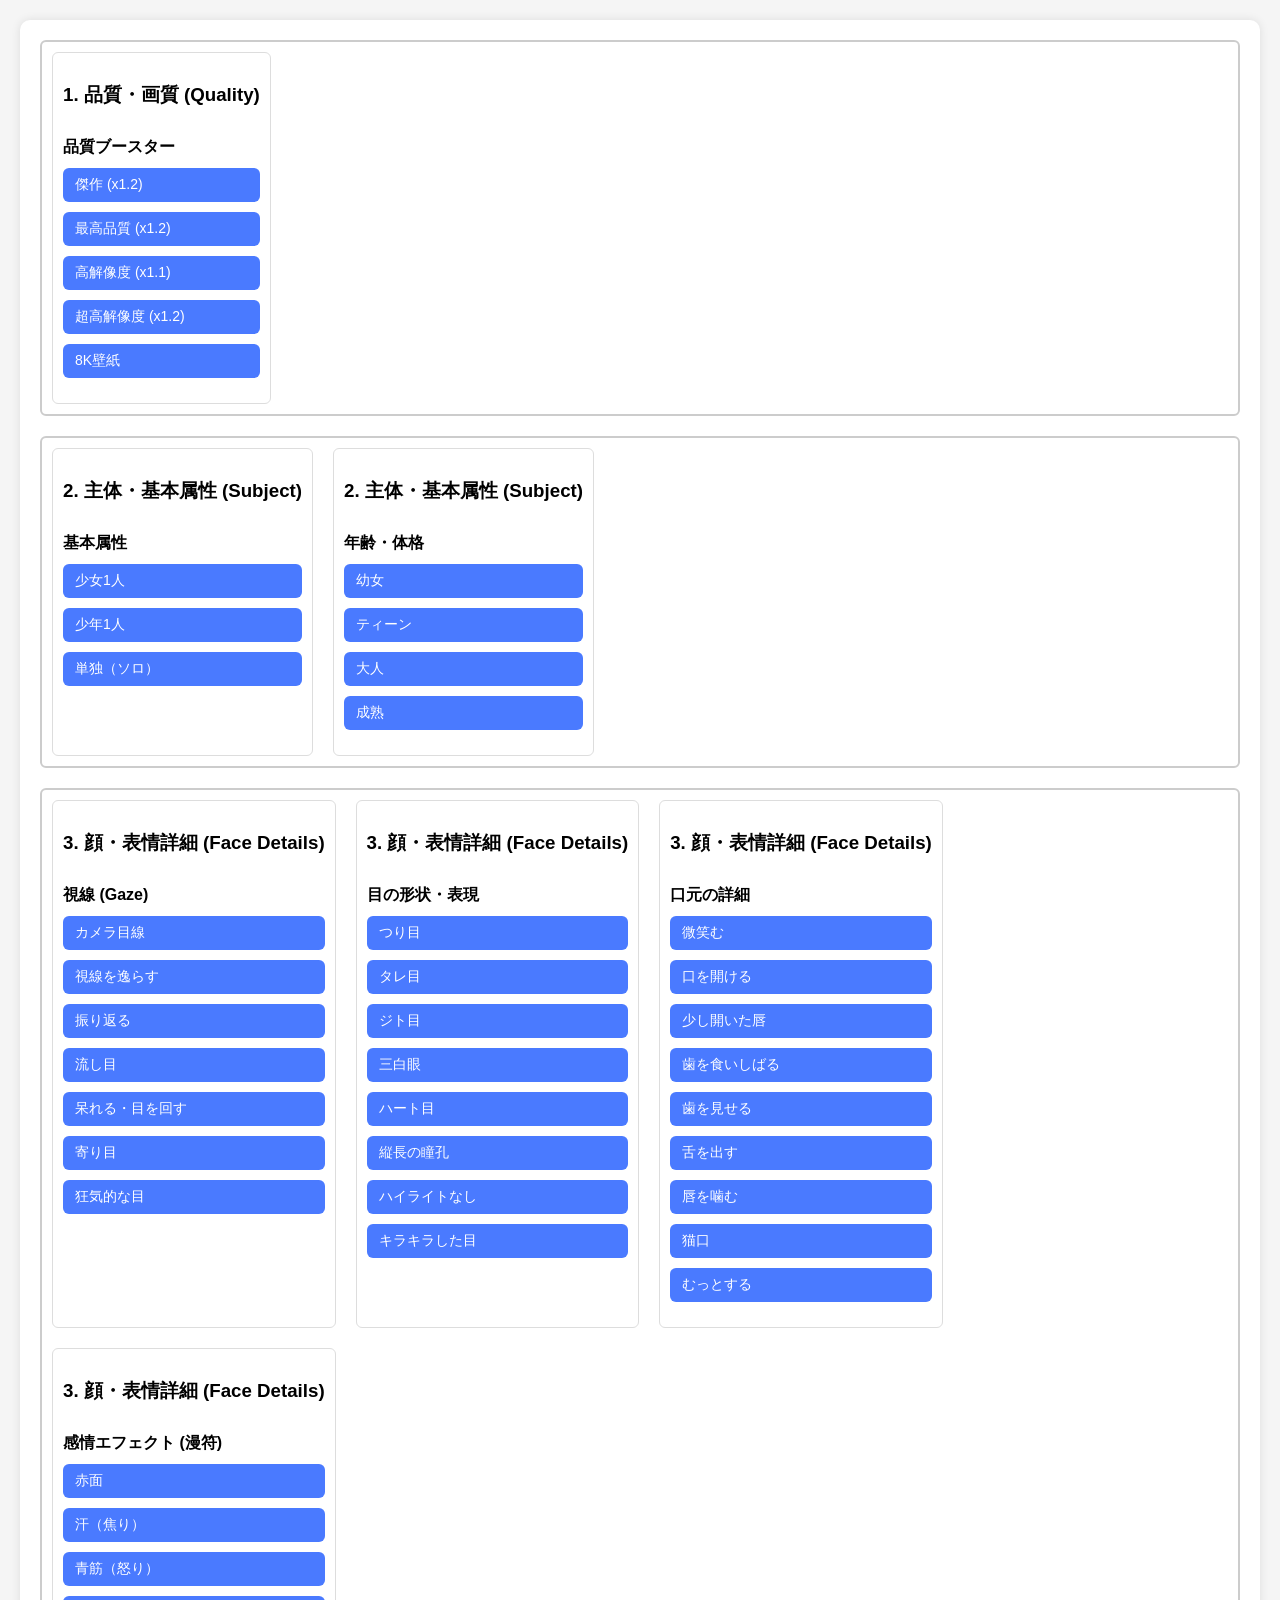
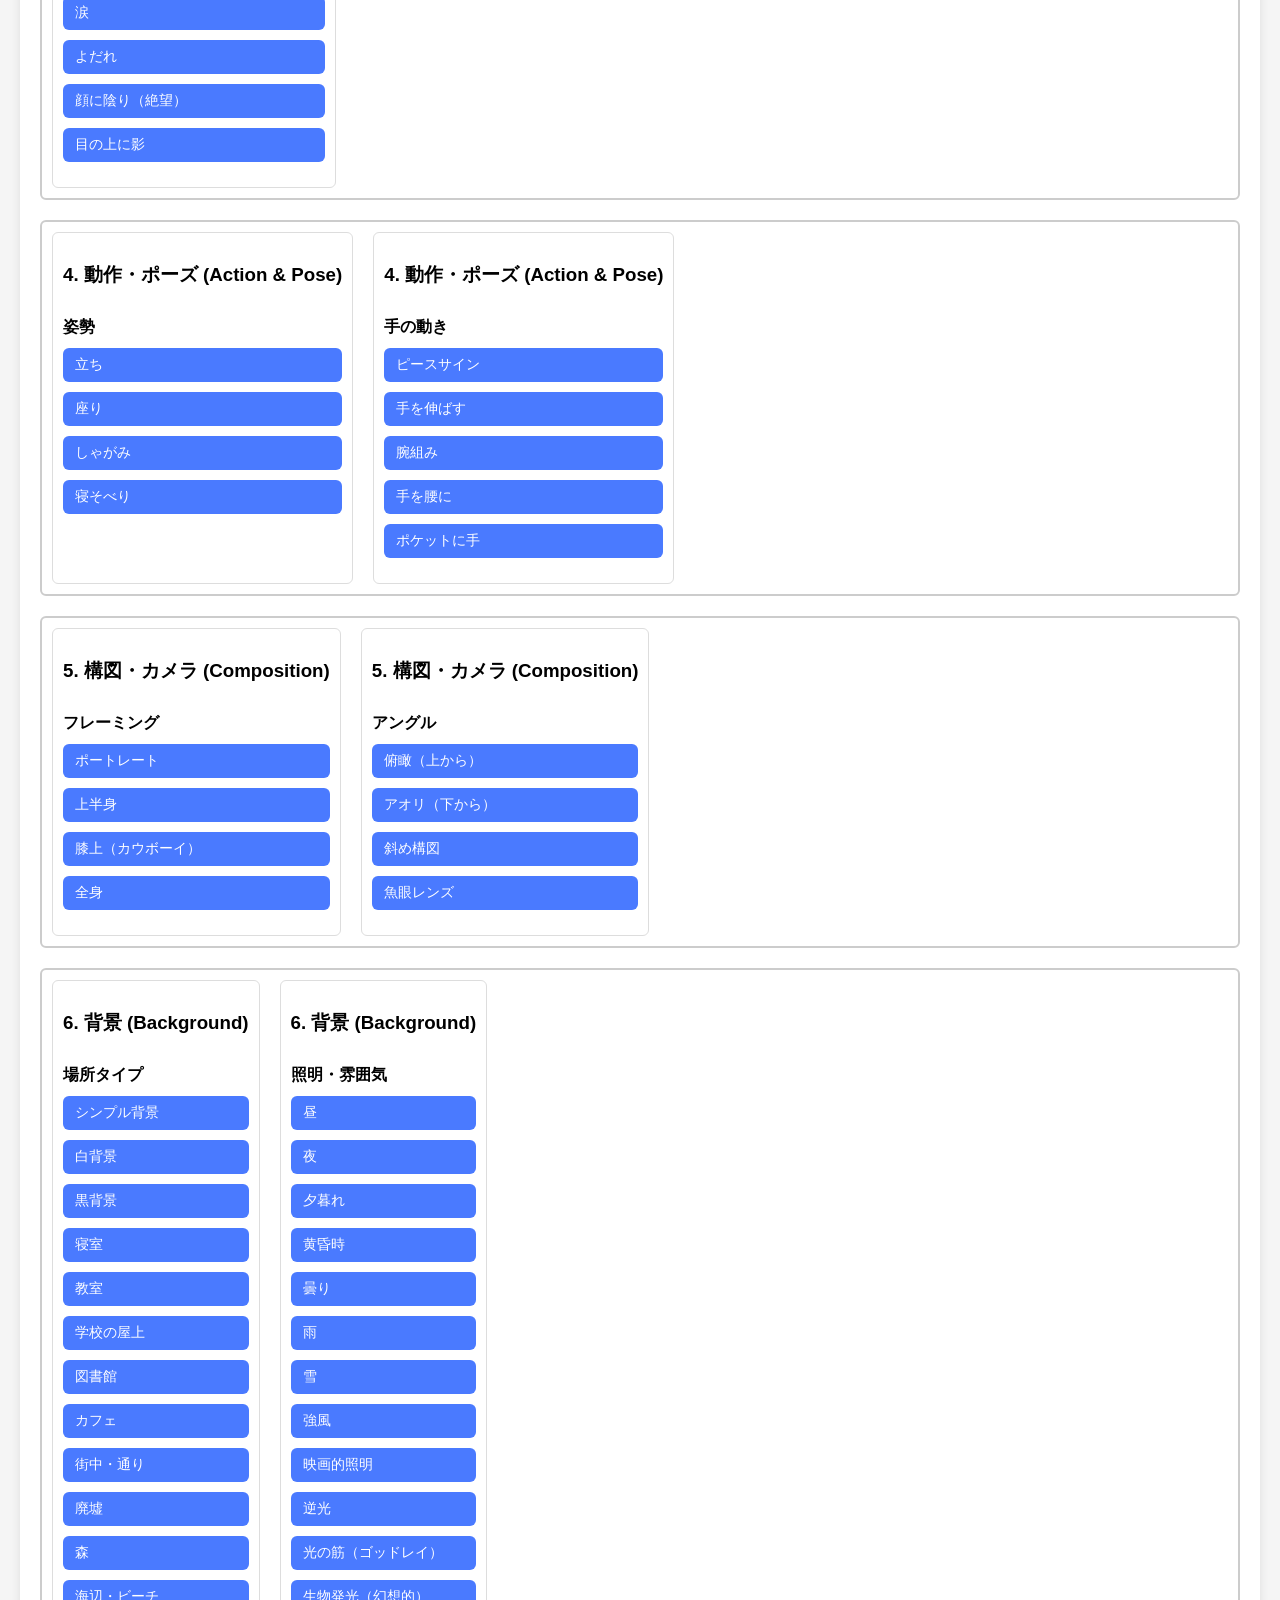
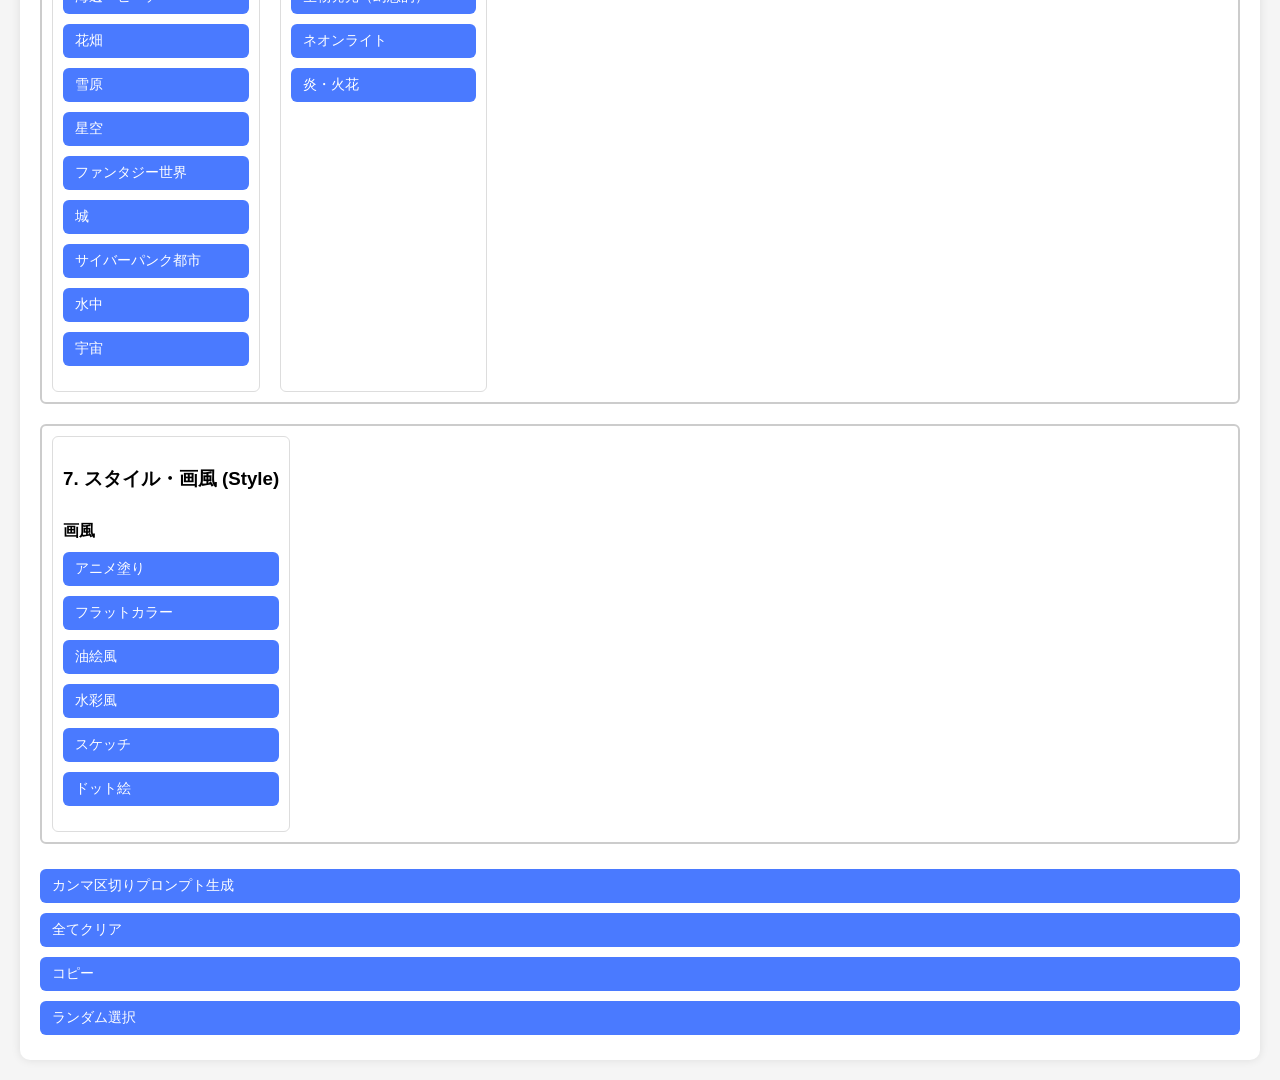
==== gemini.html @ d16112df "geminiに相談版を追加。ポートレート向け" ====
<!DOCTYPE html>
<html lang="ja">
  <head>
    <meta charset="UTF-8" />
    <meta name="viewport" content="width=device-width, initial-scale=1.0" />
    <title>PixAI Prompt Generator</title>
    <link rel="stylesheet" href="css/style.css" />
  </head>
  <body>
    <div class="container">
      <!-- JSONから自動生成されるサブグループ -->
      <div id="ui-root"></div>

      <!-- 操作ボタン -->
      <!-- プリセット保存・読み込み -->

      <div class="preset-output" id="presetOutput"></div>
      <button id="generate">カンマ区切りプロンプト生成</button>
      <button id="generateLabel">Generate with Labels</button>
      <button id="generateEnglish">英文プロンプト生成</button>
      <button id="clearAll">全てクリア</button>
      <button id="copy">コピー</button>
      <div class="output" id="output"></div>
      <!-- プリセット読み込み結果表示用 -->
      <button id="savePreset">プリセット保存</button>
      <button id="loadPreset">プリセット読み込み</button>
    </div>

    <script type="module" src="js/script_gemini.js"></script>
  </body>
</html>
---- css/style.css ----
/** style.css 修正版（孫階層対応・トグル表示追加・孫階層横並び・孫階層同士横並び） **/

body {
  font-family: sans-serif;
  margin: 20px;
  background: #f5f5f5;
}

.container {
  max-width: 1400px;
  margin: auto;
  background: #fff;
  padding: 20px;
  border-radius: 10px;
  box-shadow: 0 0 10px rgba(0, 0, 0, 0.1);
}

.group-row {
  display: flex;
  gap: 20px;
  margin-bottom: 20px;
  border: 2px solid #ccc;
  padding: 10px;
  border-radius: 6px;
}

.left-column {
  display: flex;
  flex-wrap: wrap;
  gap: 20px;
}

.keyword-list {
  display: flex;
  flex-direction: column;
  border: 1px solid #ddd;
  padding: 10px;
  border-radius: 6px;
}

.keyword-list h3 {
  margin-bottom: 8px;
}

.sub-group {
  display: flex;
  flex-direction: column;
  margin-bottom: 10px;
}

.sub-group h4 {
  margin-bottom: 5px;
  display: flex;
  justify-content: space-between;
  align-items: center;
  cursor: pointer;
}

button {
  margin: 5px 0;
  padding: 8px 12px;
  border: none;
  background: #4a7aff;
  color: #fff;
  font-size: 14px;
  border-radius: 6px;
  cursor: pointer;
  width: 100%;
  text-align: left;
}

button.active {
  background: #cab904;
}

button:hover {
  background: #cab904;
}

/* --- 孫階層用 --- */
.sub-subgroups {
  display: flex;
  flex-wrap: wrap;
  gap: 8px;
  margin-left: 15px;
  border-left: 2px dashed #ccc;
  padding-left: 10px;
  flex-direction: row; /* 孫階層同士も横並び */
}

.sub-subgroups.collapsed {
  display: none;
}

.sub-subgroup {
  display: flex;
  flex-wrap: wrap;
  gap: 8px;
  flex-direction: column;
}

.sub-subgroup button {
  width: auto;
  flex: 0 0 auto;
}

/* トグルボタン用 */
.sub-group h4 span.toggle {
  margin-left: 5px;
  font-weight: bold;
  user-select: none;
}

.hidden {
  display: none;
}

#generateLabel,
#generateEnglish,
#savePreset,
#loadPreset {
  display: none;
}
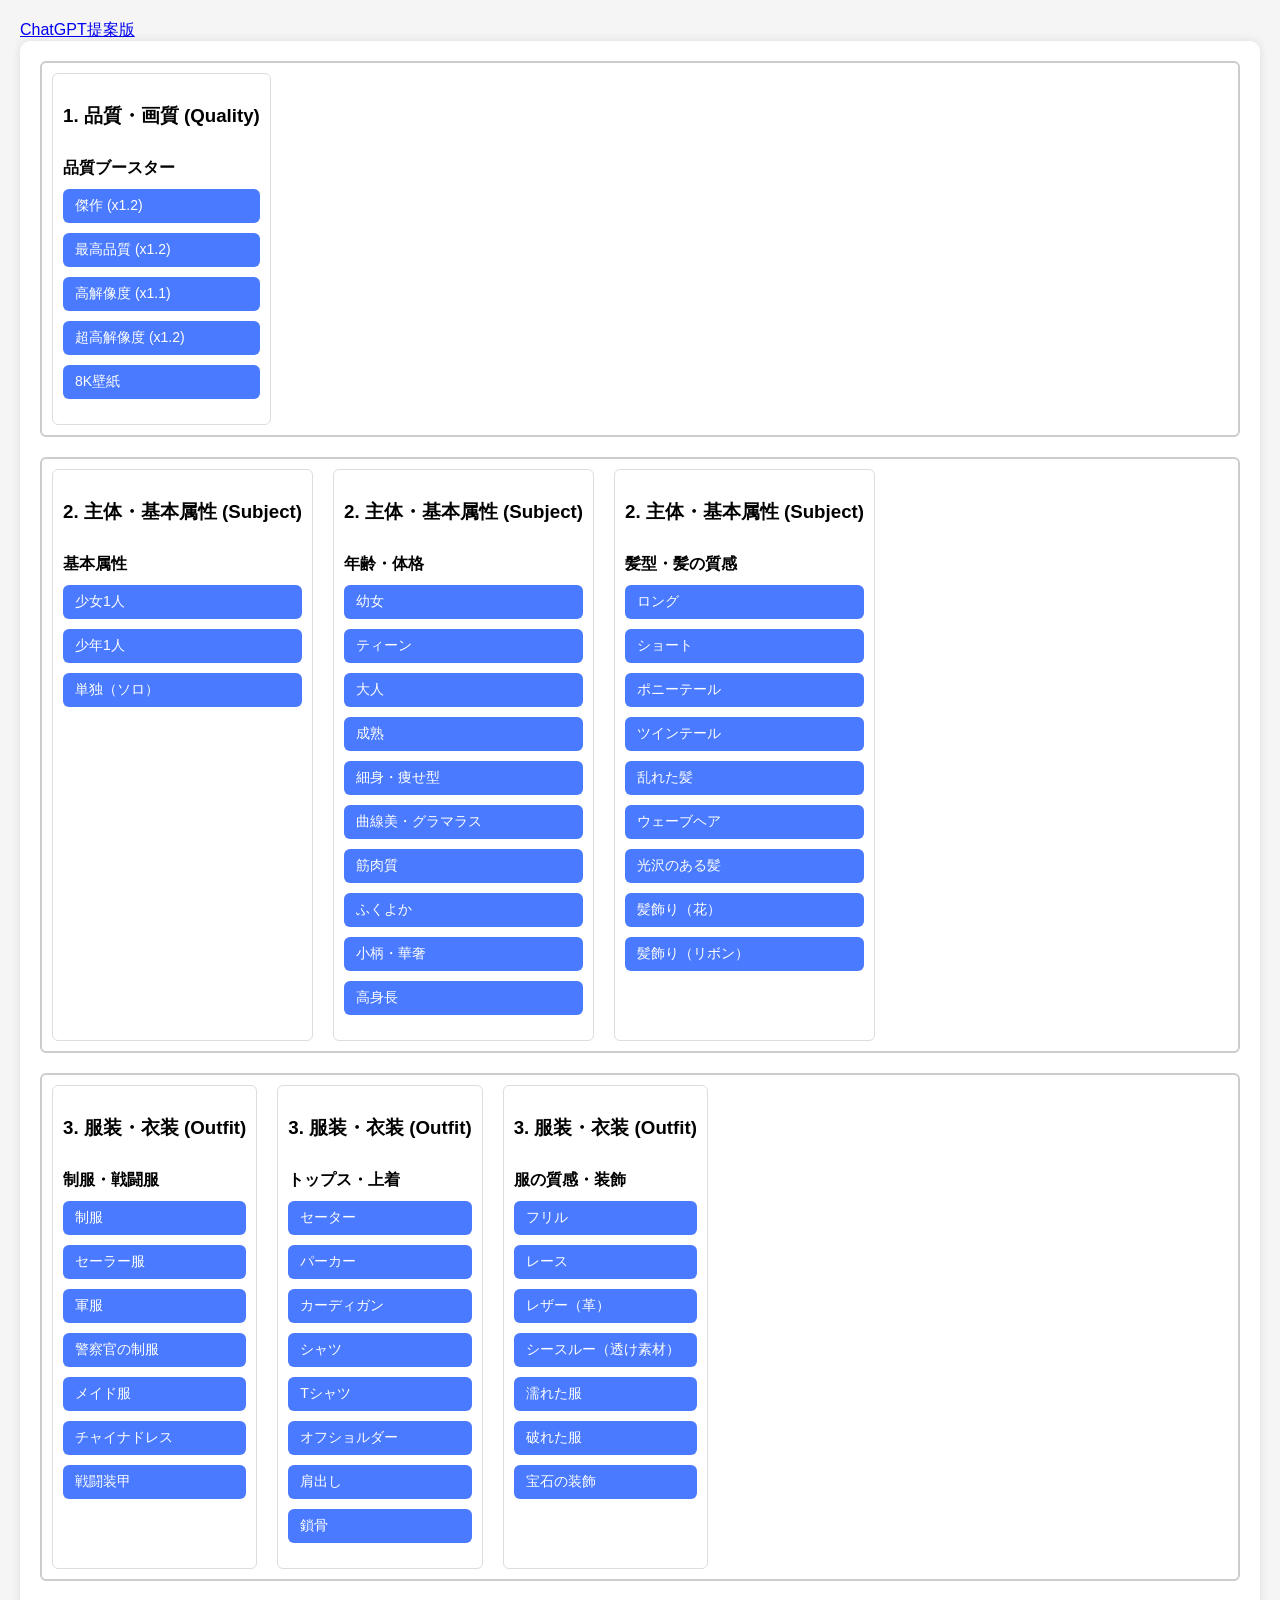
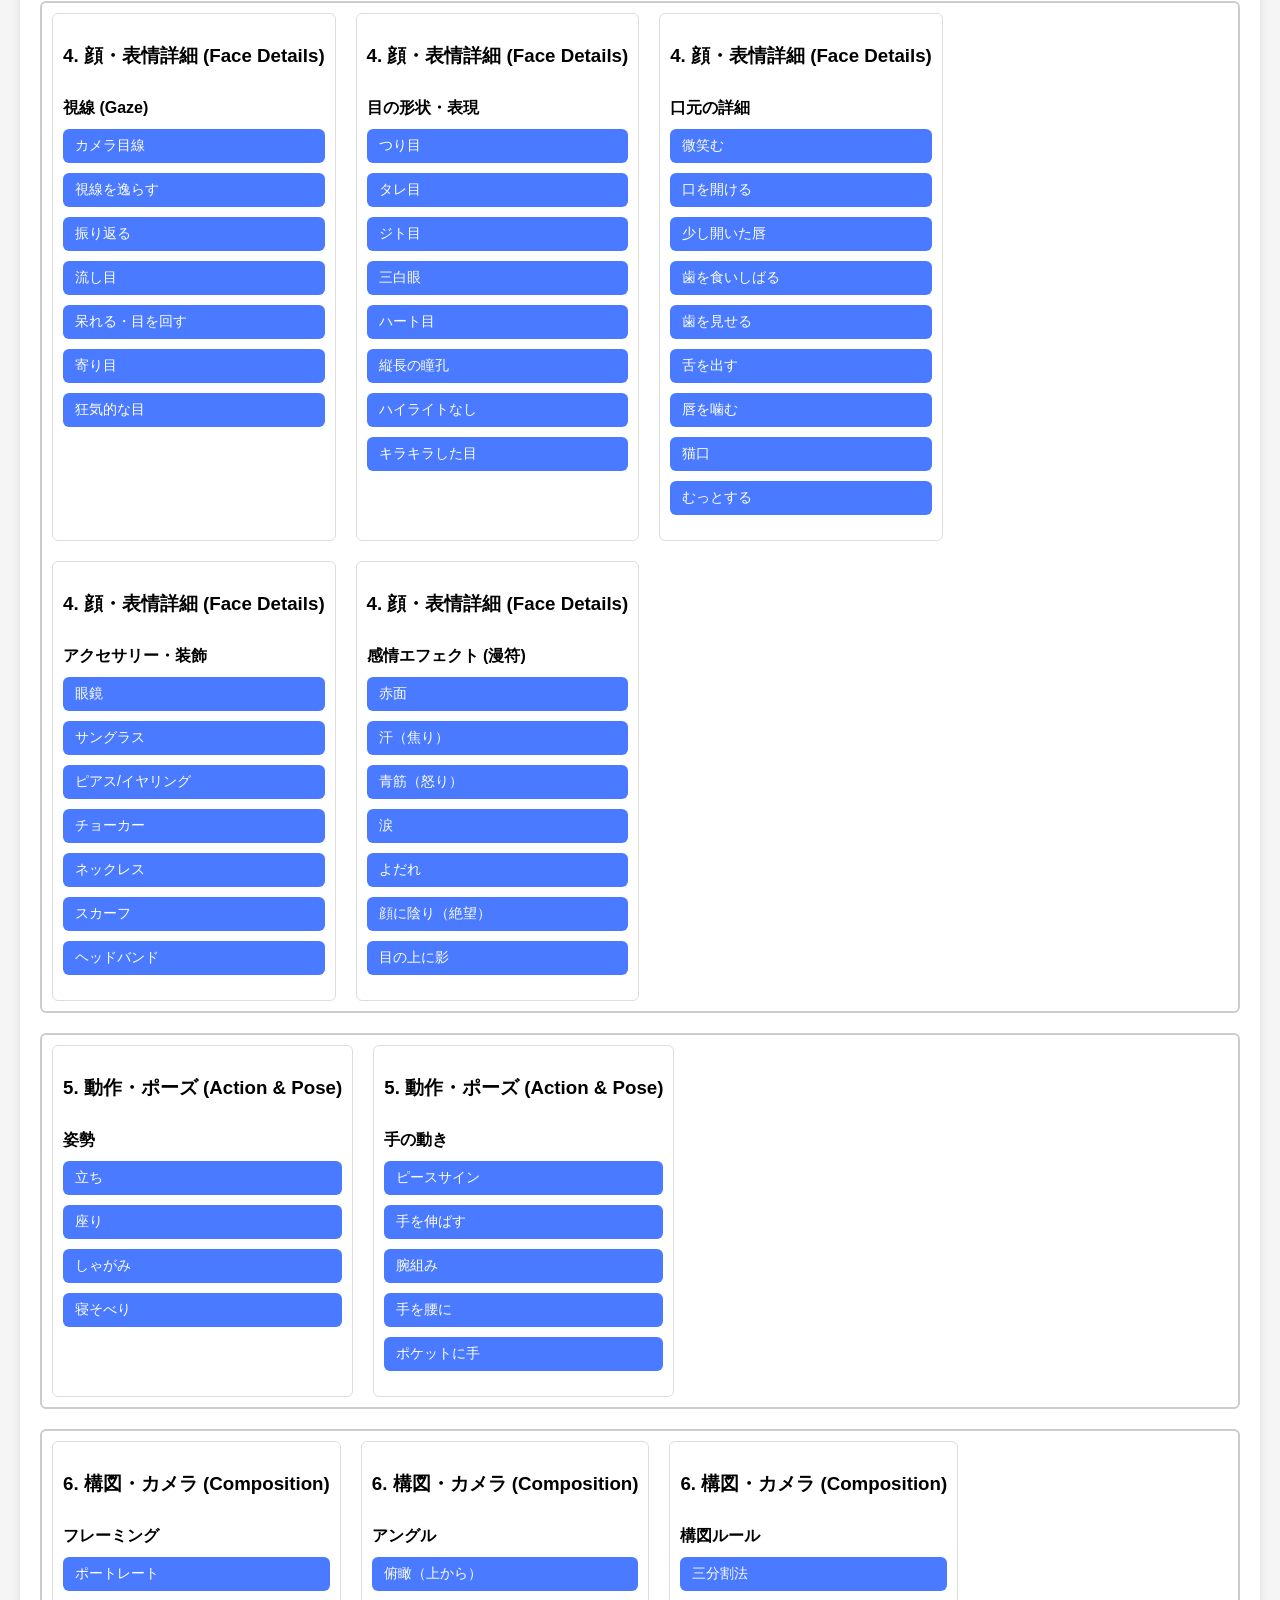
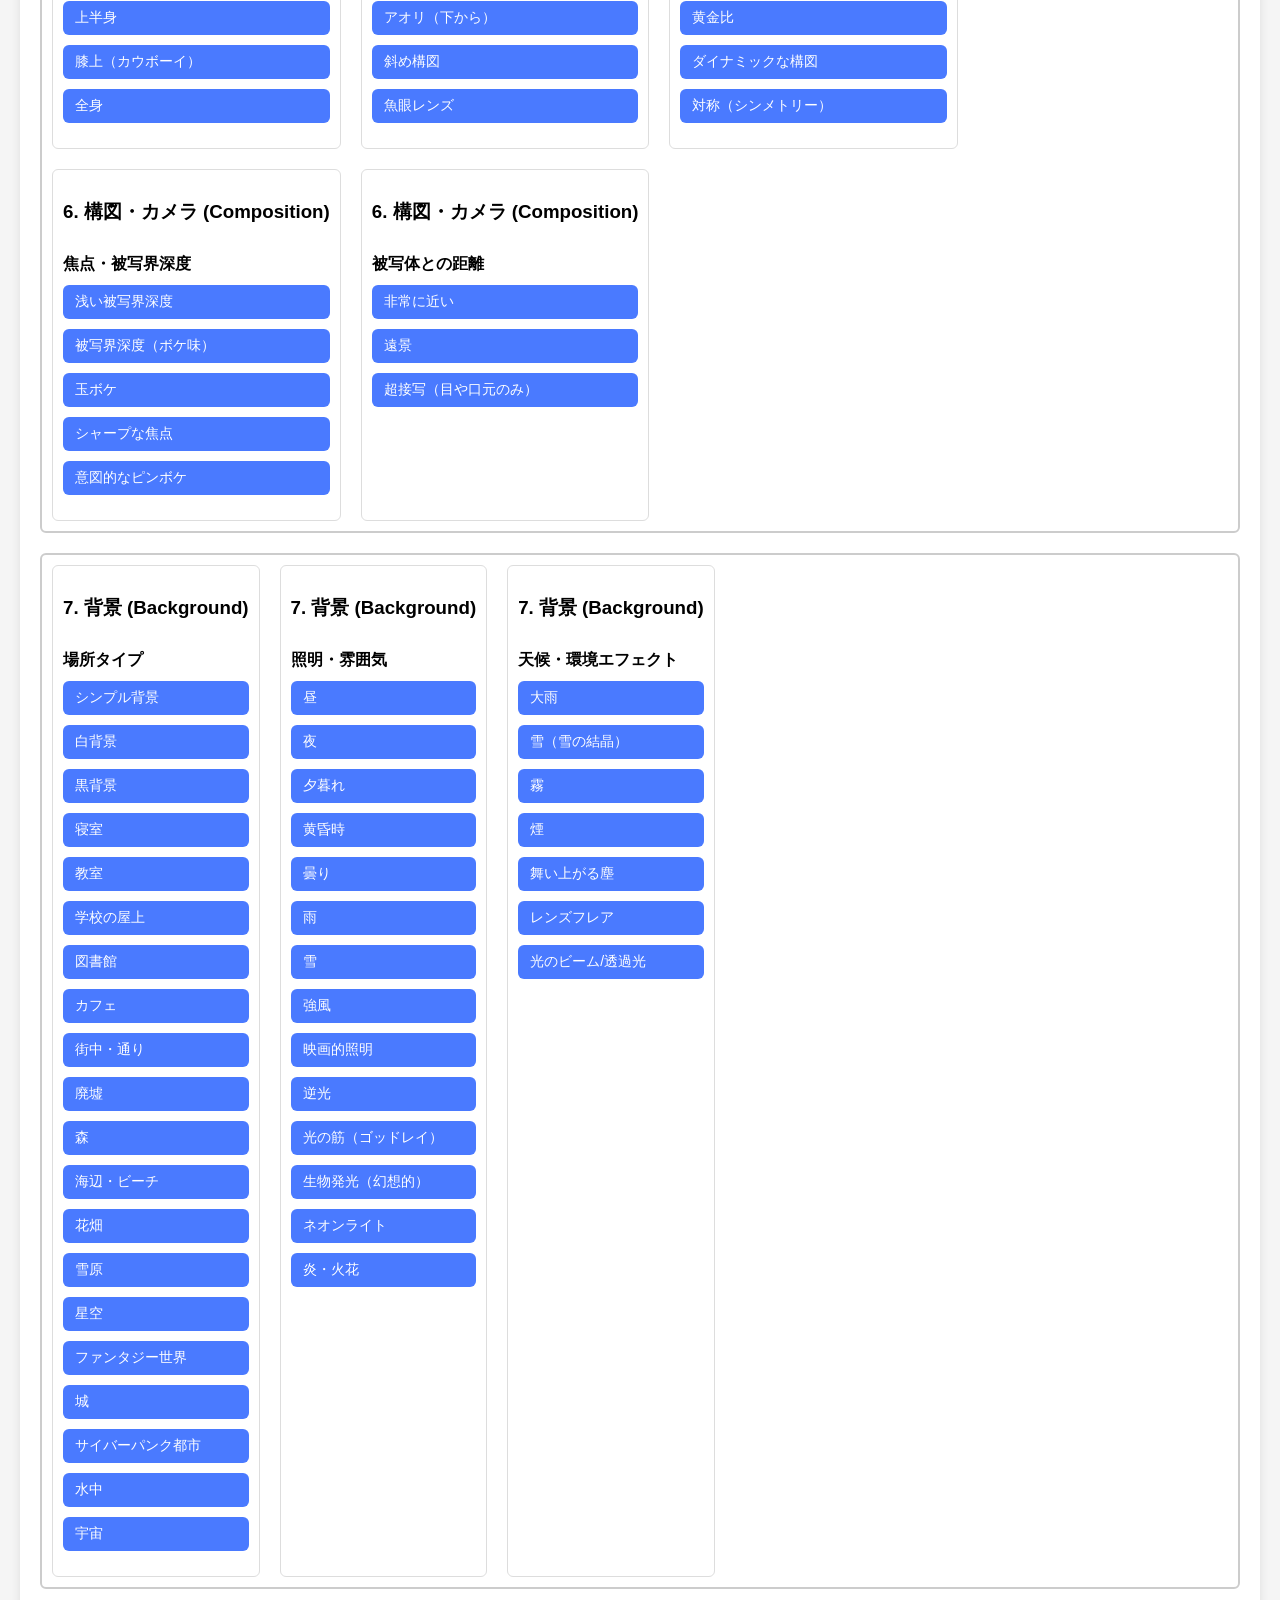
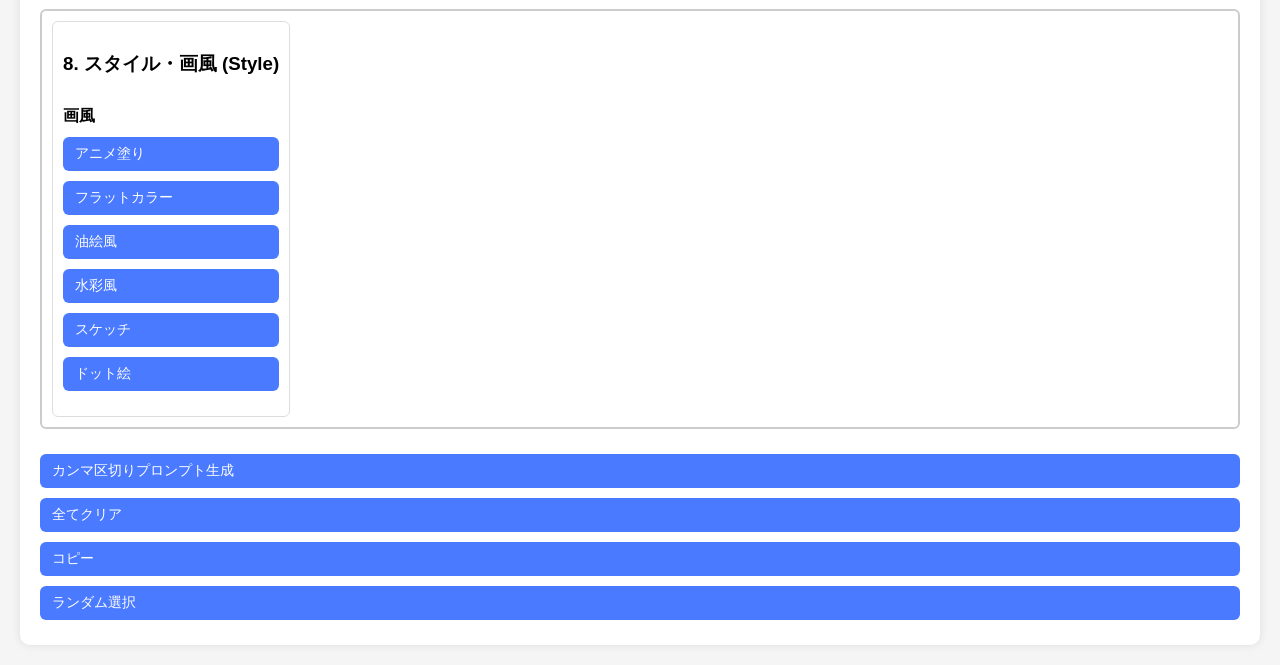
==== commit 1187107b: "ChatGPT geminieのa hrefを設置" ====
--- a/gemini.html
+++ b/gemini.html
@@ -7,6 +7,7 @@
     <link rel="stylesheet" href="css/style.css" />
   </head>
   <body>
+    <a href="./index.html">ChatGPT提案版</a>
     <div class="container">
       <!-- JSONから自動生成されるサブグループ -->
       <div id="ui-root"></div>
